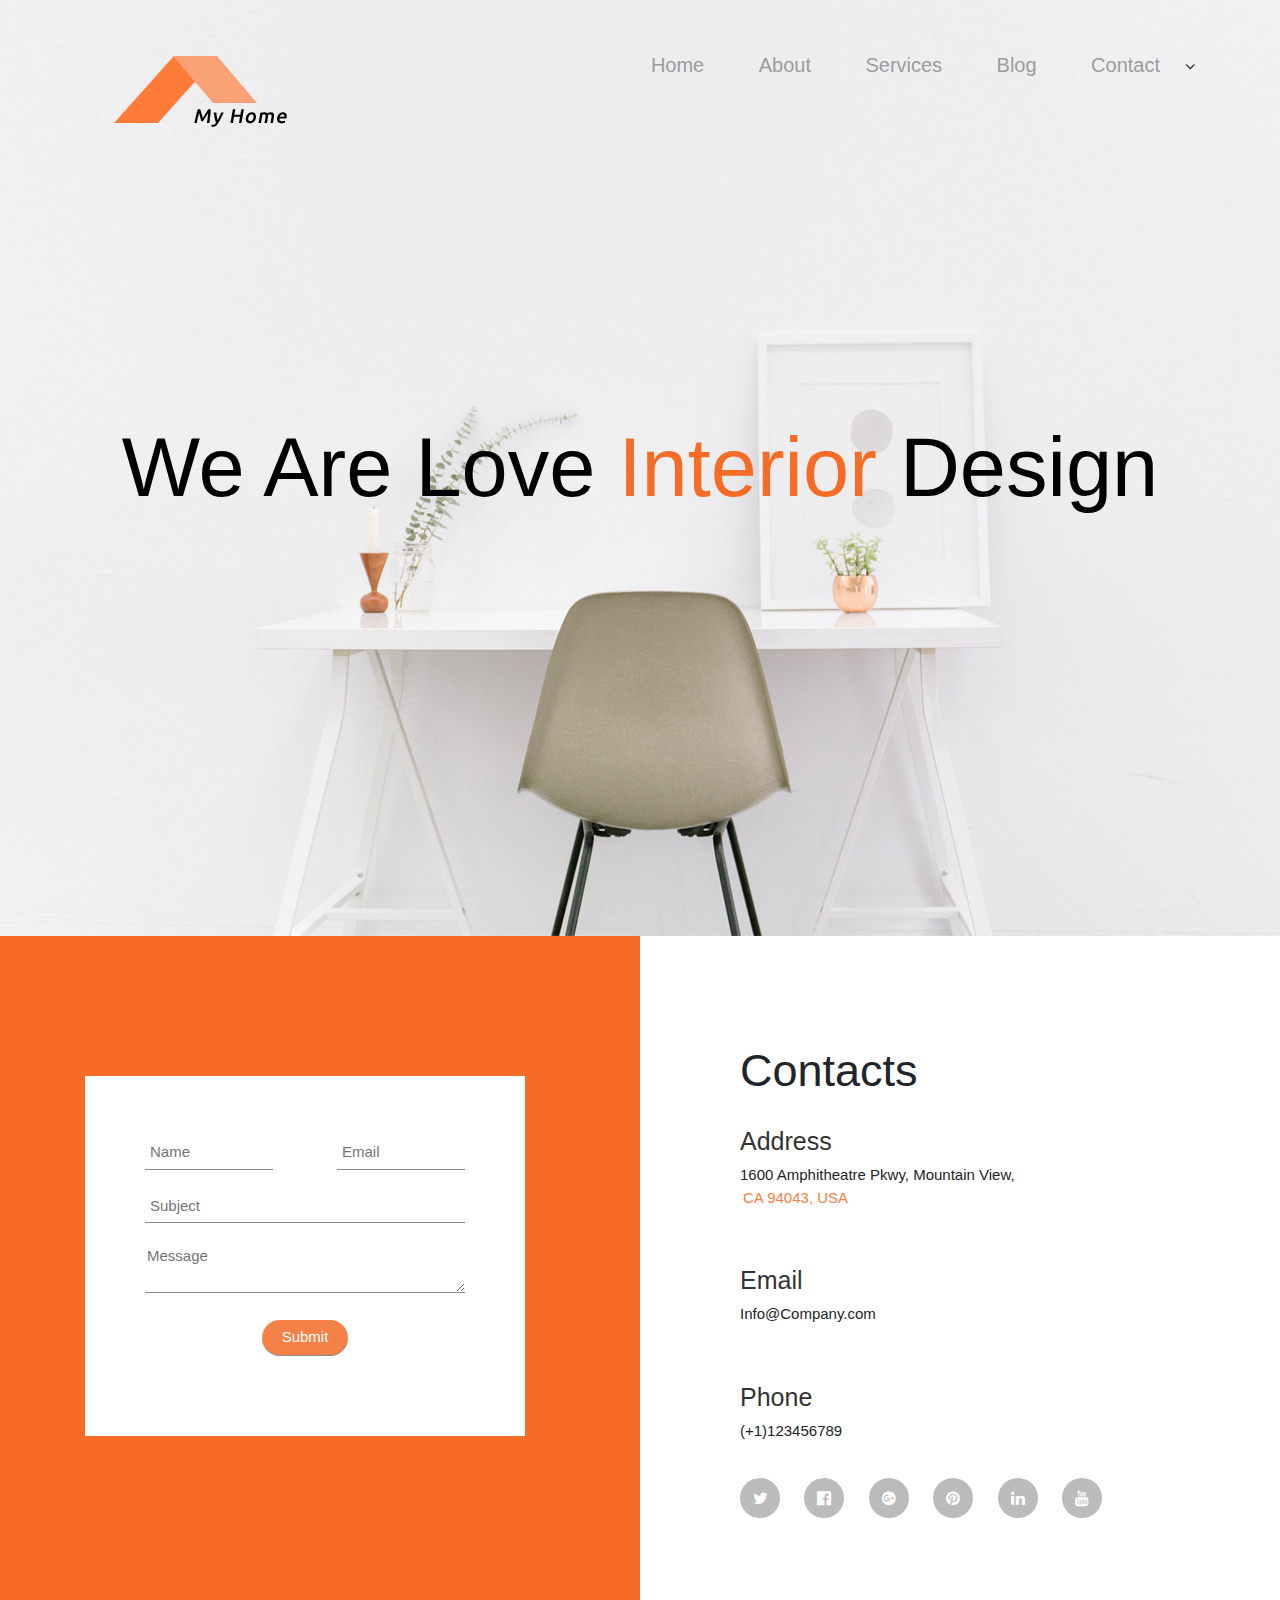
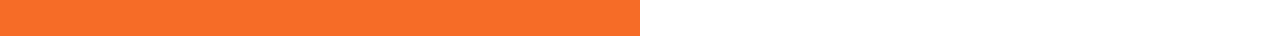
==== index.html @ 5c62a486 "PSD-HTML/CSS" ====
<!DOCTYPE html>
<html lang="en">
<head>
    <meta charset="UTF-8">
    <title>Title</title>
    <!-- Latest compiled and minified CSS -->
    <link rel="stylesheet" href="https://maxcdn.bootstrapcdn.com/bootstrap/4.3.1/css/bootstrap.min.css">

    <!-- jQuery library -->
    <script src="https://ajax.googleapis.com/ajax/libs/jquery/3.3.1/jquery.min.js"></script>

    <!-- Popper JS -->
    <script src="https://cdnjs.cloudflare.com/ajax/libs/popper.js/1.14.7/umd/popper.min.js"></script>

    <!-- Latest compiled JavaScript -->
    <script src="https://maxcdn.bootstrapcdn.com/bootstrap/4.3.1/js/bootstrap.min.js"></script>
    <!--Font Awesome CDN-->
    <link rel="stylesheet" href="https://stackpath.bootstrapcdn.com/font-awesome/4.7.0/css/font-awesome.min.css">
    <!--CSS-->
    <link rel="stylesheet" href="css/style.css">
</head>
<body>
    <div class="interior-container">
        <header class="header">
            <div class="container">
                <div class="row">
                    <div class="col-sm-3 logo">
                        <img src="images/logo.png" alt="Logo">
                    </div>
                    <nav class="col-sm-9 main-menu">
                        <ul>
                            <li><a href="#">Home</a></li>
                            <li><a href="#">About</a></li>
                            <li><a href="#">Services</a></li>
                            <li><a href="#">Blog</a></li>
                            <li><a href="#">Contact</a><i class="fa fa-angle-down" aria-hidden="true"></i></li>
                        </ul>
                    </nav>
                </div>
            </div>
        </header>
        <div class="banner">
            <h1>We Are Love <span>Interior</span> Design</h1>
        </div>
        <div class="main-content"></div>
        <footer class="footer">
            <div class="container">
                <div class="row">
                    <div class="col-sm-6 contact-form">
                        <div class="content-form">
                            <form name="contact" method="post" action="#">
                                <div class="contact-form-row first-row">
                                    <input type="text" name="name" value="" placeholder="Name">
                                    <input type="text" name="email" value="" placeholder="Email">
                                </div>
                                <div class="contact-form-row ">
                                    <input type="text" name="subject" value="" placeholder="Subject">
                                </div>
                                <div class="contact-form-row">
                                    <textarea name="message"  placeholder="Message"></textarea>
                                </div>
                                <div class="contact-form-row submit-row">
                                    <input type="submit" name="submit" value="Submit">
                                </div>
                            </form>
                        </div>
                    </div>
                    <div class="col-sm-6 contact-info">
                        <h3>Contacts</h3>
                        <div class="contact-line-info">
                            <h4>Address</h4>
                            <p>1600 Amphitheatre Pkwy, Mountain  View, <span class="mark">CA 94043, USA</span></p>
                        </div>
                        <div class="contact-line-info">
                            <h4>Email</h4>
                            <p>Info@Company.com</p>
                        </div>
                        <div class="contact-line-info">
                            <h4>Phone</h4>
                            <p>(+1)123456789</p>
                        </div>
                        <div class="social-icon">
                            <i class="fa fa-twitter" aria-hidden="true"></i>
                            <i class="fa fa-facebook-official" aria-hidden="true"></i>
                            <i class="fa fa-google-plus-official" aria-hidden="true"></i>
                            <i class="fa fa-pinterest" aria-hidden="true"></i>
                            <i class="fa fa-linkedin" aria-hidden="true"></i>
                            <i class="fa fa-youtube" aria-hidden="true"></i>
                        </div>
                    </div>
                </div>
            </div>
        </footer>
    </div>
</body>
</html>
---- css/style.css ----
/*==ClearFix==*/
.clearfix {
    overflow: auto;
}
.clearfix::after {
    content: "";
    clear: both;
    display: table;
}
/*==Hearder CSS==*/
.header {
    -webkit-box-sizing: border-box;
    -moz-box-sizing: border-box;
    box-sizing: border-box;
    max-height: 170px;
    height:170px;
    padding:50px 0;
}
.header .logo {

}
.header nav.main-menu {

}
.header nav.main-menu ul {
    list-style-type: none;
    margin:0;
    padding:0;
    float:right;
}
.header nav.main-menu ul li {
    /*float:left;*/
    display:inline-block;
}
.header nav.main-menu ul li a {
    padding:25px;
    font-size:20px;
    color:#9c9c9c;
}
.header nav.main-menu ul li a i{
    font-size:12px;
    color:#9c9c9c;
}


/*==Banner CSS==*/
.banner {
    margin-top:-170px;
    height:936px;
    width:100%;
    background-image: url("../images/banner.jpg");
    background-position: top center;
    display:table;
}
.banner h1 {
    font-size:83px;
    color:#000000;
    text-align:center;
    vertical-align: middle;
    display:table-cell;
}
.banner h1 span {
    color:#f66c27;
}
/*==Footer CSS==*/
.footer {
    background: linear-gradient(to right, #f66c27 50%, #ffffff 50%);
}
.footer .contact-form {
    background:#f66c27;
    box-sizing:border-box;
    -moz-box-sizing:border-box;
    -webkit-box-sizing:border-box;
    height:700px;
}
.footer .contact-form .content-form {
    background:#ffffff;
    padding:60px;
    margin-top:140px;
    margin-right:100px;

}
.content-form input,textarea {
    border:none;
    border-bottom:1px solid #8c8c8c;
    width:100%;
    font-size:15px;
    color:#777777;
}
.content-form input[type="text"]{
    padding:5px;
}

.first-row input {
    width:40%;
}
.first-row:after {
    content:"";
    clear:both;
}
.first-row input[name="email"] {
    float:right;
}
.content-form input:focus,textarea:focus {
    outline:none;
}
.contact-form-row {
    margin-bottom:20px;
}
.submit-row {
    text-align:center;
    font-size: 18px;
}
.contact-form-row input[name="submit"] {
    background:#f48146;
    color: #ffffff;
    display:inline-block;
    width:auto;
    padding:6px 20px;
    border-radius: 32px;
}

.footer .contact-info {
    -webkit-box-sizing: border-box;
    -moz-box-sizing: border-box;
    box-sizing: border-box;
    height:700px;
    padding-left:100px;
}
.contact-info h3 {
    margin-top:108px;
    font-size:45px;
}
.contact-line-info {
    padding:20px 0;
}
.contact-line-info h4 {
    color:#333333;
    font-size:25px;
}
.contact-line-info p span {
    color:#f48146;
    background: #ffffff;
}

.contact-info p {
    font-size:15px;
    max-width:300px;
}
.footer .social-icon i {
    width:40px;
    height:40px;
    border-radius: 50%;
    background: #bbbbbb;
    text-align:center;
    line-height:40px;
    color: #ffffff;
    margin-right:20px;
}
.footer .social-icon i:hover {
    background: #2faaf1;
}
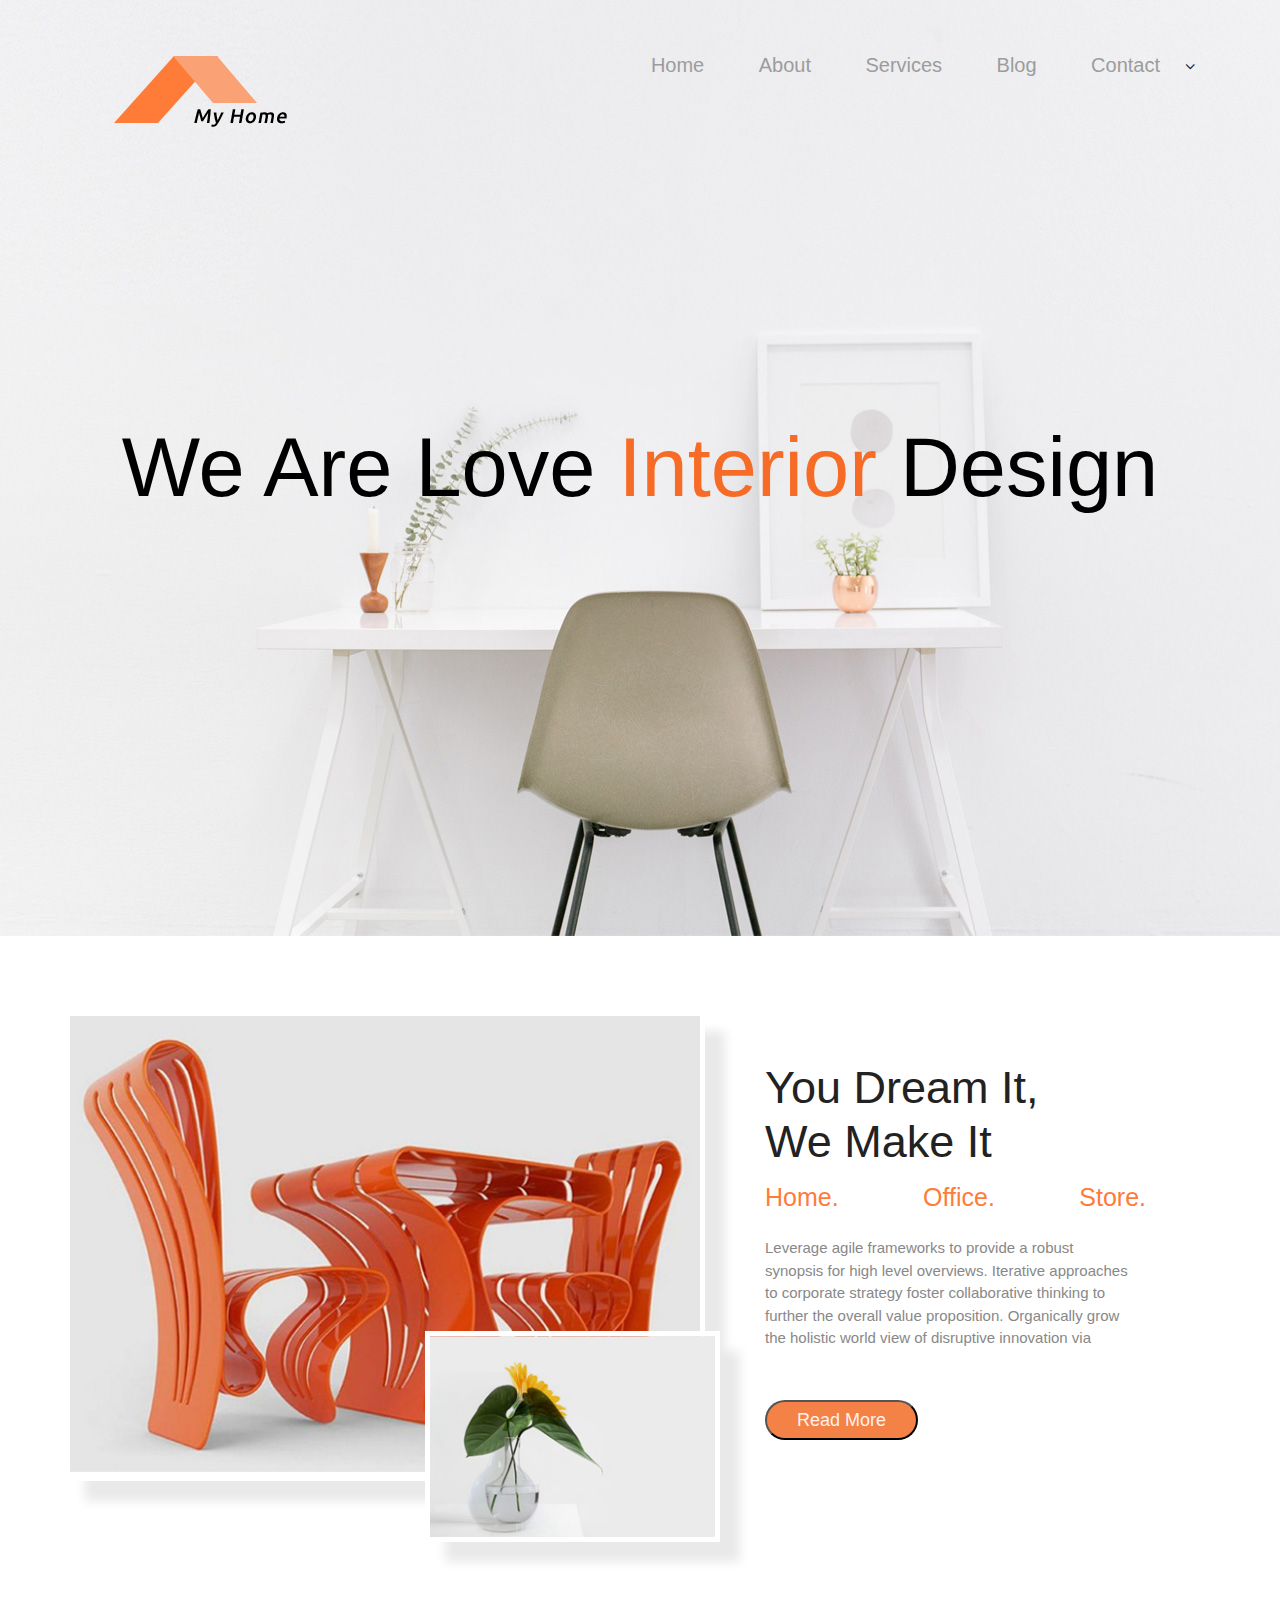
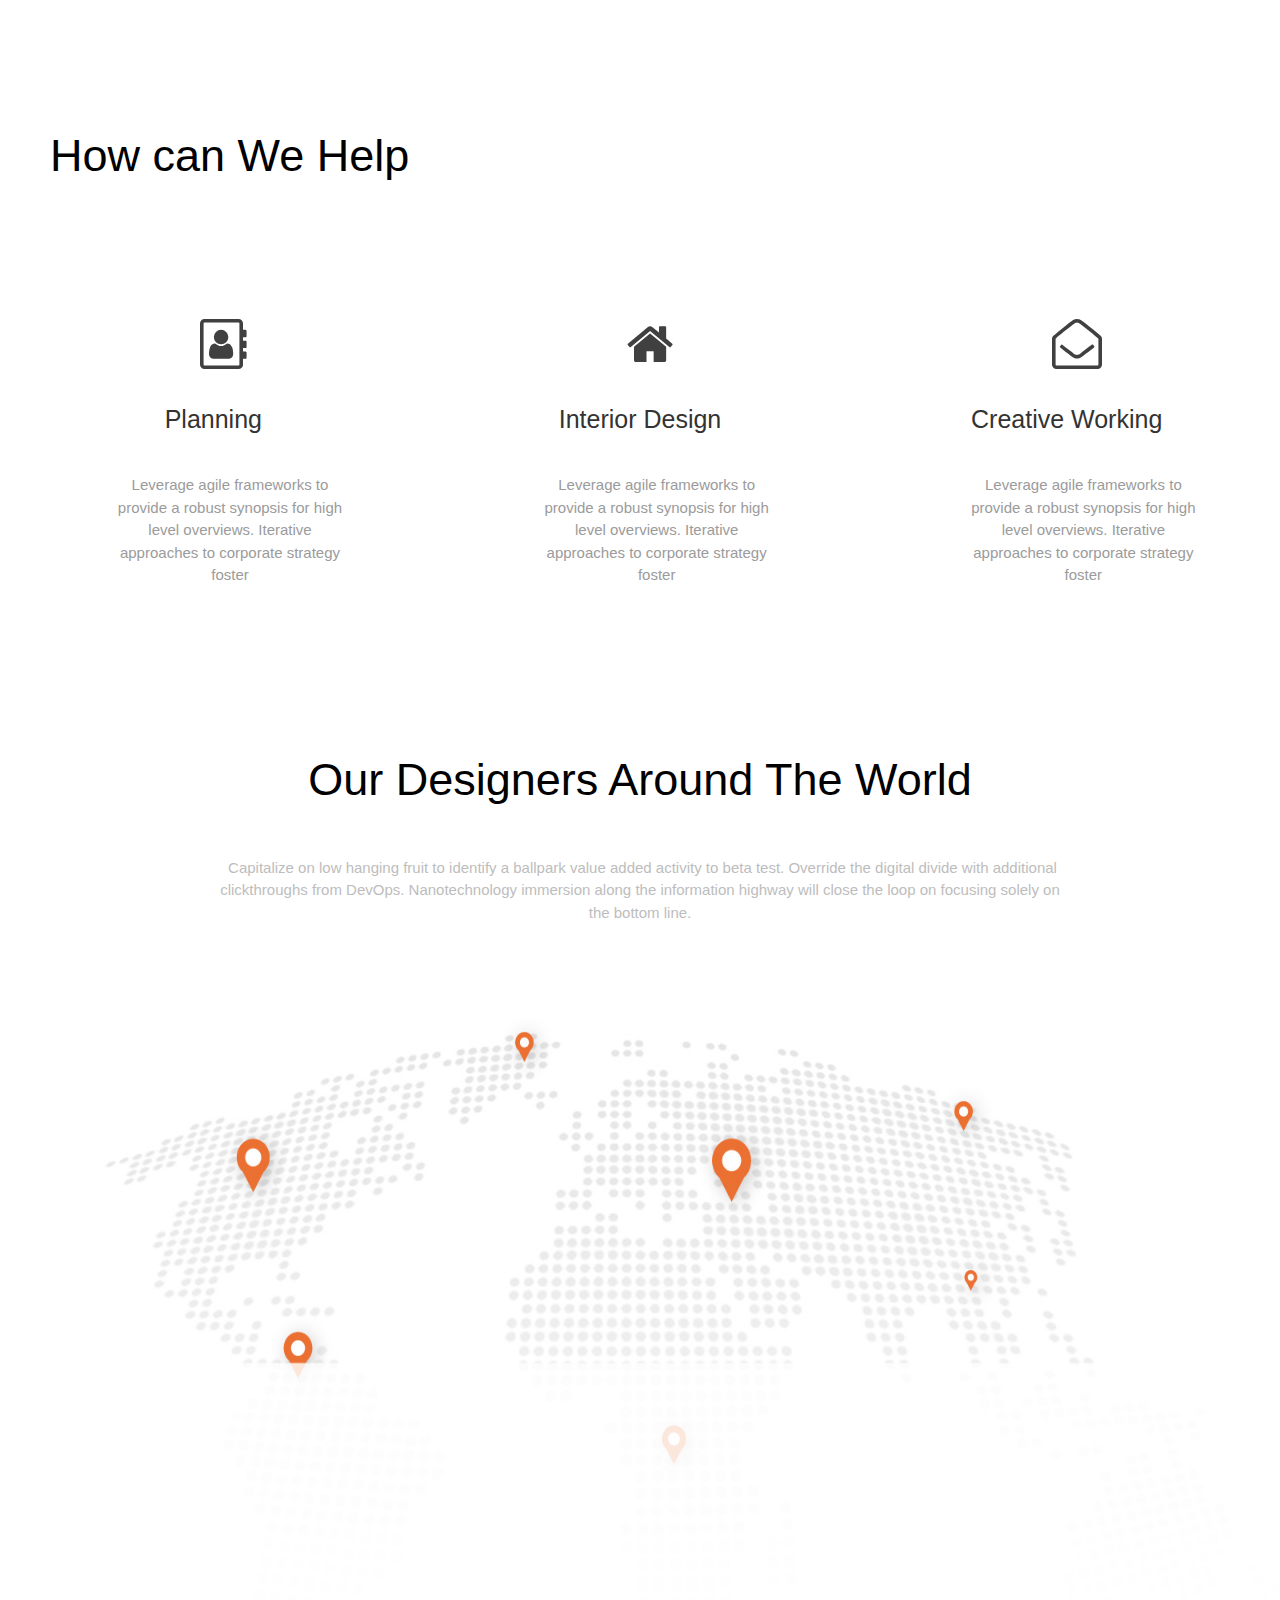
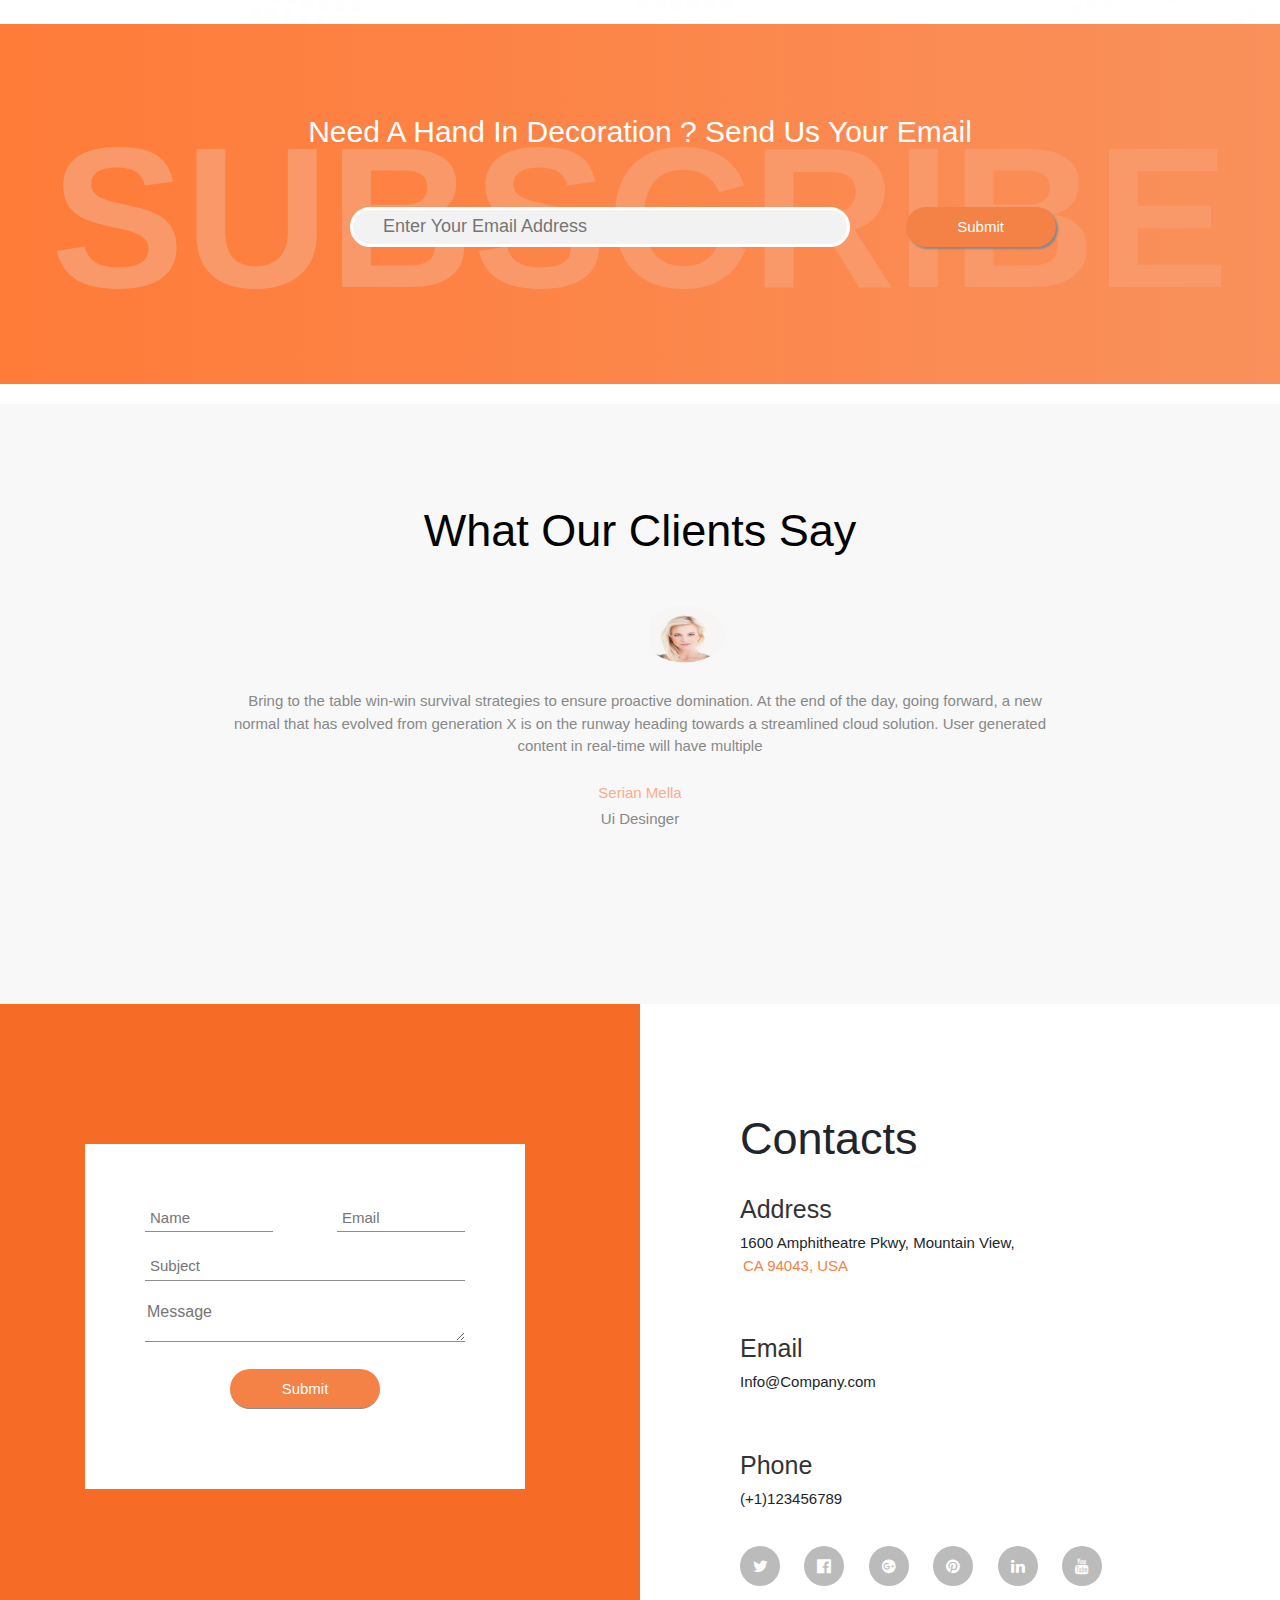
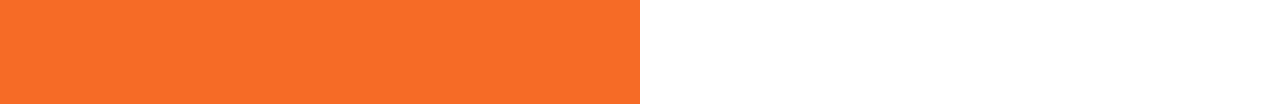
==== commit 4a52e0dc: "28/3" ====
--- a/index.html
+++ b/index.html
@@ -14,10 +14,15 @@
 
     <!-- Latest compiled JavaScript -->
     <script src="https://maxcdn.bootstrapcdn.com/bootstrap/4.3.1/js/bootstrap.min.js"></script>
+
     <!--Font Awesome CDN-->
     <link rel="stylesheet" href="https://stackpath.bootstrapcdn.com/font-awesome/4.7.0/css/font-awesome.min.css">
+
     <!--CSS-->
     <link rel="stylesheet" href="css/style.css">
+
+    <!--Reset CSS-->
+    <link rel="stylesheet" href="css/ResetCss.css">
 </head>
 <body>
     <div class="interior-container">
@@ -42,7 +47,69 @@
         <div class="banner">
             <h1>We Are Love <span>Interior</span> Design</h1>
         </div>
-        <div class="main-content"></div>
+        <div class="main-content">
+            <div class="content-1">
+                <div class="col-sm-6 content-1-pic">
+                    <img src="images/intro-1.png" alt="Introduce-1" class="pic-1">
+                    <img src="images/intro-2.png" alt="Introduce-2" class="pic-2">
+                </div>
+                <div class="col-sm-6 content-1-text">
+                    <h2>You Dream It,<br>  We Make It</h2>
+                    <nav class="sub-menu-intro">
+                        <ul>
+                            <li><a href="#">Home.</a></li>
+                            <li><a href="#">Office.</a></li>
+                            <li><a href="#">Store.</a></li>
+                        </ul>
+                    </nav>
+                    <p>Leverage agile frameworks to provide a robust synopsis for high level overviews. Iterative approaches to corporate strategy foster collaborative thinking to further the overall value proposition. Organically grow the holistic world view of disruptive innovation via </p>
+                    <button type="button">Read More</button>
+                </div>
+                <div class="clear"></div>
+            </div>
+            <div class="content-2">
+                <h2>How can We Help</h2>
+                <div class="col-sm-4 content-2-first">
+                    <div class="icon"><i class="fa fa-address-book-o" aria-hidden="true"></i></div>
+                    <h4>Planning</h4>
+                    <p> Leverage agile frameworks to provide a robust synopsis for high level overviews. Iterative approaches to corporate strategy foster</p>
+                </div>
+                <div class="col-sm-4 content-2-second">
+                    <div class="icon"><i class="fa fa-home" aria-hidden="true"></i></div>
+                    <h4>Interior Design</h4>
+                    <p>  Leverage agile frameworks to provide a robust synopsis for high level overviews. Iterative approaches to corporate strategy foster</p>
+                </div>
+                <div class="col-sm-4 content-2-third">
+                    <div class="icon"><i class="fa fa-envelope-open-o" aria-hidden="true"></i></div>
+                    <h4>Creative Working</h4>
+                    <p>  Leverage agile frameworks to provide a robust synopsis for high level overviews. Iterative approaches to corporate strategy foster</p>
+                </div>
+                <div class="clear"></div>
+            </div>
+            <div class="content-3">
+                <h1>Our Designers Around The World</h1>
+                <p>Capitalize on low hanging fruit to identify a ballpark value added activity to beta test. Override the digital divide with additional clickthroughs from DevOps. Nanotechnology immersion along the information highway will close the loop on focusing solely on the bottom line.</p>
+                <img src="images/map.jpg" alt="Map">
+            </div>
+            <div class="content-4">
+                <h4>Need A Hand In Decoration ? Send Us Your Email</h4>
+                <div class="subcriber">
+                    Subscribe
+                    <form name="email" action="#" method="post">
+                        <input type="text" name="email" placeholder="Enter Your Email Address">
+                        <input type="submit" name="submit" value="Submit">
+                    </form>
+                </div>
+
+            </div>
+            <div class="content-5">
+                <h4>What Our Clients Say</h4>
+                <img src="images/human.jpg" alt="Human">
+                <p>Bring to the table win-win survival strategies to ensure proactive domination. At the end of the day, going forward, a new normal that has evolved from generation X is on the runway heading towards a streamlined cloud solution. User generated content in real-time will have multiple </p>
+                <div class="client-name">Serian Mella</div>
+                <div class="client-job">Ui Desinger</div>
+            </div>
+        </div>
         <footer class="footer">
             <div class="container">
                 <div class="row">
--- a/css/style.css
+++ b/css/style.css
@@ -62,6 +62,341 @@
 .banner h1 span {
     color:#f66c27;
 }
+/*==Main Content==*/
+/*==Content-1==*/
+    /*==Content-1-picture==*/
+    .main-content .content-1 {
+        height:770px;
+        width:auto;
+        padding-top:75px;
+        padding-left:50px;
+
+    }
+    .main-content .content-1-pic {
+        box-sizing: border-box;
+        -moz-box-sizing: border-box;
+        -webkit-box-sizing: border-box;
+        width:50%;
+        float:left;
+    }
+    .content-1 .content-1-pic img.pic-1 {
+        width:640px;
+        height:470px;
+        border: 5px solid white;
+        box-shadow: 20px 20px 10px #e9e9e9;
+    }
+    .content-1 .content-1-pic img.pic-2 {
+        width:295px;
+        height:211px;
+        margin-top:-150px;
+        margin-left:360px;
+        border: 5px solid white;
+        box-shadow: 20px 20px 10px #e9e9e9;
+    }
+    .main-content .content-1-text {
+        box-sizing: border-box;
+        -moz-box-sizing: border-box;
+        -webkit-box-sizing: border-box;
+        float:right;
+        width:50%;
+    }
+    .clear {
+        content: '';
+        clear:both;
+    }
+    /*==Content-1-text==*/
+    .content-1-text {
+        padding:50px 100px;
+
+    }
+    .content-1-text h2 {
+        color:#222222;
+        font-size:45px;
+        font-weight: 500;
+    }
+    .content-1-text .sub-menu-intro ul {
+        text-decoration: none;
+        list-style-type: none;
+    }
+    .content-1-text .sub-menu-intro ul li {
+        display:inline-block;
+    }
+    .content-1-text .sub-menu-intro ul li a {
+        color:#ff7b38;
+        font-size:25px;
+    }
+    .content-1-text .sub-menu-intro ul li {
+        margin-left:80px;
+        line-height:40px;
+    }
+    .content-1-text .sub-menu-intro ul li:first-of-type {
+        margin-left:-40px ;
+    }
+    .content-1-text p {
+        color:#888888;
+        margin-right:50px;
+        font-size:15px;
+    }
+
+    .content-1-text button {
+        margin-top:50px;
+        background: #f48146;
+        color:#fef1ec;
+        display:block;
+        padding:8px 30px;
+        border-radius: 32px;
+        outline: none;
+        font-size:18px;
+    }
+/*==Content-2==*/
+    .content-2  h2 {
+        line-height:100px;
+        color:#000000;
+        margin-left:50px;
+        font-size: 45px;
+    }
+    /*==Content-2-first==*/
+    .content-2 .content-2-first {
+        -webkit-box-sizing: border-box;
+        -moz-box-sizing: border-box;
+        box-sizing: border-box;
+        margin-bottom:100px;
+        margin-left:0px;
+        float:left;
+    }
+    .content-2 .content-2-first .icon i {
+        width:60px;
+        height:60px;
+        text-align:center;
+        line-height:60px;
+        font-size: 50px;
+        color:#404040;
+        margin-left:45%;
+        margin-top:100px;
+    }
+    .content-2 .content-2-first h4 {
+        text-align:center;
+        margin-top:30px;
+        color:#333333;
+        font-size: 25px;
+    }
+    .content-2 .content-2-first p {
+        text-align:center;
+        width:280px;
+        margin-left:75px;
+        color:#9b9b9b;
+        margin-top:20px;
+        padding:20px;
+        font-size:15px;
+
+    }
+    .content-2 .content-2-first:hover {
+        box-shadow: 20px 20px 10px #edebeb;
+    }
+    .content-2 .content-2-first:hover .icon i {
+        color:#ff9c6a;
+    }
+    /*==Content-2-second==*/
+
+    .content-2 .content-2-second {
+         -webkit-box-sizing: border-box;
+         -moz-box-sizing: border-box;
+         box-sizing: border-box;
+         margin-bottom:100px;
+         margin-left:0px;
+         float:left;
+     }
+    .content-2 .content-2-second .icon i {
+        width:60px;
+        height:60px;
+        text-align:center;
+        line-height:60px;
+        font-size: 50px;
+        color:#404040;
+        margin-left:45%;
+        margin-top:100px;
+    }
+    .content-2 .content-2-second h4 {
+        text-align:center;
+        margin-top:30px;
+        color:#333333;
+        font-size: 25px;
+    }
+    .content-2 .content-2-second p {
+        text-align:center;
+        width:280px;
+        margin-left:75px;
+        color:#9b9b9b;
+        margin-top:20px;
+        padding:20px;
+        font-size:15px;
+
+    }
+    .content-2 .content-2-second:hover {
+        box-shadow: 20px 20px 10px #edebeb;
+    }
+    .content-2 .content-2-second:hover .icon i {
+     color:#ff9c6a;
+    }
+    /*==Content-2-third==*/
+    .content-2 .content-2-third {
+        -webkit-box-sizing: border-box;
+        -moz-box-sizing: border-box;
+        box-sizing: border-box;
+        margin-bottom:100px;
+        margin-left:0px;
+        float:right;
+    }
+    .content-2 .content-2-third .icon i {
+        width:60px;
+        height:60px;
+        text-align:center;
+        line-height:60px;
+        font-size: 50px;
+        color:#404040;
+        margin-left:45%;
+        margin-top:100px;
+    }
+    .content-2 .content-2-third h4 {
+        text-align:center;
+        margin-top:30px;
+        color:#333333;
+        font-size: 25px;
+    }
+    .content-2 .content-2-third p {
+        text-align:center;
+        width:280px;
+        margin-left:75px;
+        color:#9b9b9b;
+        margin-top:20px;
+        padding:20px;
+        font-size: 15px;
+
+    }
+    .content-2 .content-2-third:hover {
+        box-shadow: 20px 20px 10px #edebeb;
+    }
+    .content-2 .content-2-third:hover .icon i {
+        color:#ff9c6a;
+}
+    .content-2 .clear {
+        content:'';
+        clear:both;
+    }
+    /*==Content-3==*/
+    .content-3 h1 {
+        text-align:center;
+        font-size: 45px;
+        color:#000000;
+    }
+    .content-3 > p {
+        font-size:15px;
+        color:#bdbdbd;
+        text-align:center;
+        margin:50px auto;
+        width:850px;
+        text-indent: 5px;
+    }
+    .content-3 > img {
+        width:100%;
+        height:650px;
+    }
+    /*==Content-4==*/
+    .content-4 {
+        -webkit-box-sizing: border-box;
+        -moz-box-sizing: border-box;
+        box-sizing: border-box;
+        width:100%;
+        height:360px;
+        background: linear-gradient(to right,#ff7b38,#f9915c);
+    }
+    .content-4 > h4 {
+        text-align: center;
+        font-size:30px;
+        color:#ffffff;
+        padding: 90px;
+    }
+    .content-4 .subcriber {
+        position:relative;
+        font-size:200px;
+        font-weight:bold;
+        color:#f99969;
+        z-index:1;
+        text-transform:uppercase;
+        top:-180px;
+        text-align:center;
+    }
+    .content-4 .subcriber form[name="email"] {
+        display:inline-block;
+        position:absolute;
+        z-index:2;
+        top:-55px;
+        left:0px;
+    }
+    .content-4 .subcriber input[name="email"] {
+        width:500px;
+        height:40px;
+        border-radius: 30px;
+        margin-left:350px;
+        margin-top:-50px;
+        border:3px solid white;
+        padding-left:30px;
+        background: #f3f2f2;
+        font-size:18px;
+    }
+    .content-4 .subcriber input[name="submit"] {
+        width:150px;
+        height:40px;
+        border-radius: 30px;
+        text-align:center;
+        background: #f48146;
+        color:#ffffff;
+        font-size:15px;
+        border:none;
+        box-shadow: 2px 2px 2px #888888;
+    }
+    /*==Content-5==*/
+    .content-5 {
+        -webkit-box-sizing: border-box;
+        -moz-box-sizing: border-box;
+        box-sizing: border-box;
+        background:#f8f8f8;
+        width:100%;
+        height:600px;
+        margin-top:20px;
+    }
+    .content-5 h4 {
+        padding:100px;
+        color:#010101;
+        font-size:45px;
+        text-align:center;
+    }
+    .content-5 img {
+        width:75px;
+        height:75px;
+        margin-left:650px;
+        margin-top:-70px;
+    }
+    .content-5 > p {
+        width:820px;
+        text-indent:10px;
+        margin:0 auto;
+        text-align:center;
+        color:#888888;
+        font-size:15px;
+    }
+    .content-5 .client-name {
+        margin-top:20px;
+        text-align:center;
+        line-height:30px;
+        color:#faac8a;
+        font-size:15px;
+    }
+    .content-5 .client-job {
+        text-align:center;
+        color:#888888;
+        font-size:15px;
+    }
 /*==Footer CSS==*/
 .footer {
     background: linear-gradient(to right, #f66c27 50%, #ffffff 50%);
@@ -116,8 +451,9 @@
     color: #ffffff;
     display:inline-block;
     width:auto;
-    padding:6px 20px;
-    border-radius: 32px;
+    border-radius: 30px;
+    width:150px;
+    height:40px;
 }
 
 .footer .contact-info {
--- a/css/ResetCss.css
+++ b/css/ResetCss.css
@@ -0,0 +1,339 @@
+/*! normalize.css v8.0.1 | MIT License | github.com/necolas/normalize.css */
+
+/* Document
+   ========================================================================== */
+
+/**
+ * 1. Correct the line height in all browsers.
+ * 2. Prevent adjustments of font size after orientation changes in iOS.
+ */
+
+html {
+  line-height: 1.15; /* 1 */
+  -webkit-text-size-adjust: 100%; /* 2 */
+}
+
+/* Sections
+   ========================================================================== */
+
+/**
+ * Remove the margin in all browsers.
+ */
+
+body {
+  margin: 0;
+}
+
+/**
+ * Render the `main` element consistently in IE.
+ */
+
+main {
+  display: block;
+}
+
+/**
+ * Correct the font size and margin on `h1` elements within `section` and
+ * `article` contexts in Chrome, Firefox, and Safari.
+ */
+
+h1 {
+  font-size: 2em;
+  margin: 0.67em 0;
+}
+
+/* Grouping content
+   ========================================================================== */
+
+/**
+ * 1. Add the correct box sizing in Firefox.
+ * 2. Show the overflow in Edge and IE.
+ */
+
+hr {
+  box-sizing: content-box; /* 1 */
+  height: 0; /* 1 */
+  overflow: visible; /* 2 */
+}
+
+/**
+ * 1. Correct the inheritance and scaling of font size in all browsers.
+ * 2. Correct the odd `em` font sizing in all browsers.
+ */
+
+pre {
+  font-family: monospace, monospace; /* 1 */
+  font-size: 1em; /* 2 */
+}
+
+/* Text-level semantics
+   ========================================================================== */
+
+/**
+ * Remove the gray background on active links in IE 10.
+ */
+
+a {
+  background-color: transparent;
+}
+
+/**
+ * 1. Remove the bottom border in Chrome 57-
+ * 2. Add the correct text decoration in Chrome, Edge, IE, Opera, and Safari.
+ */
+
+abbr[title] {
+  border-bottom: none; /* 1 */
+  text-decoration: underline; /* 2 */
+  text-decoration: underline dotted; /* 2 */
+}
+
+/**
+ * Add the correct font weight in Chrome, Edge, and Safari.
+ */
+
+b, strong {
+  font-weight: bolder;
+}
+
+/**
+ * 1. Correct the inheritance and scaling of font size in all browsers.
+ * 2. Correct the odd `em` font sizing in all browsers.
+ */
+
+code, kbd, samp {
+  font-family: monospace, monospace; /* 1 */
+  font-size: 1em; /* 2 */
+}
+
+/**
+ * Add the correct font size in all browsers.
+ */
+
+small {
+  font-size: 80%;
+}
+
+/**
+ * Prevent `sub` and `sup` elements from affecting the line height in
+ * all browsers.
+ */
+
+sub, sup {
+  font-size: 75%;
+  line-height: 0;
+  position: relative;
+  vertical-align: baseline;
+}
+
+sub {
+  bottom: -0.25em;
+}
+
+sup {
+  top: -0.5em;
+}
+
+/* Embedded content
+   ========================================================================== */
+
+/**
+ * Remove the border on images inside links in IE 10.
+ */
+
+img {
+  border-style: none;
+}
+
+/* Forms
+   ========================================================================== */
+
+/**
+ * 1. Change the font styles in all browsers.
+ * 2. Remove the margin in Firefox and Safari.
+ */
+
+button, input, optgroup, select, textarea {
+  font-family: inherit; /* 1 */
+  font-size: 100%; /* 1 */
+  line-height: 1.15; /* 1 */
+  margin: 0; /* 2 */
+}
+
+/**
+ * Show the overflow in IE.
+ * 1. Show the overflow in Edge.
+ */
+
+button, input { /* 1 */
+  overflow: visible;
+}
+
+/**
+ * Remove the inheritance of text transform in Edge, Firefox, and IE.
+ * 1. Remove the inheritance of text transform in Firefox.
+ */
+
+button, select { /* 1 */
+  text-transform: none;
+}
+
+/**
+ * Correct the inability to style clickable types in iOS and Safari.
+ */
+
+button,
+[type="button"],
+[type="reset"],
+[type="submit"] {
+  -webkit-appearance: button;
+}
+
+/**
+ * Remove the inner border and padding in Firefox.
+ */
+
+button::-moz-focus-inner,
+[type="button"]::-moz-focus-inner,
+[type="reset"]::-moz-focus-inner,
+[type="submit"]::-moz-focus-inner {
+  border-style: none;
+  padding: 0;
+}
+
+/**
+ * Restore the focus styles unset by the previous rule.
+ */
+
+button:-moz-focusring,
+[type="button"]:-moz-focusring,
+[type="reset"]:-moz-focusring,
+[type="submit"]:-moz-focusring {
+  outline: 1px dotted ButtonText;
+}
+
+/**
+ * Correct the padding in Firefox.
+ */
+
+fieldset {
+  padding: 0.35em 0.75em 0.625em;
+}
+
+/**
+ * 1. Correct the text wrapping in Edge and IE.
+ * 2. Correct the color inheritance from `fieldset` elements in IE.
+ * 3. Remove the padding so developers are not caught out when they zero out
+ *    `fieldset` elements in all browsers.
+ */
+
+legend {
+  box-sizing: border-box; /* 1 */
+  color: inherit; /* 2 */
+  display: table; /* 1 */
+  max-width: 100%; /* 1 */
+  padding: 0; /* 3 */
+  white-space: normal; /* 1 */
+}
+
+/**
+ * Add the correct vertical alignment in Chrome, Firefox, and Opera.
+ */
+
+progress {
+  vertical-align: baseline;
+}
+
+/**
+ * Remove the default vertical scrollbar in IE 10+.
+ */
+
+textarea {
+  overflow: auto;
+}
+
+/**
+ * 1. Add the correct box sizing in IE 10.
+ * 2. Remove the padding in IE 10.
+ */
+
+[type="checkbox"],
+[type="radio"] {
+  box-sizing: border-box; /* 1 */
+  padding: 0; /* 2 */
+}
+
+/**
+ * Correct the cursor style of increment and decrement buttons in Chrome.
+ */
+
+[type="number"]::-webkit-inner-spin-button,
+[type="number"]::-webkit-outer-spin-button {
+  height: auto;
+}
+
+/**
+ * 1. Correct the odd appearance in Chrome and Safari.
+ * 2. Correct the outline style in Safari.
+ */
+
+[type="search"] {
+  -webkit-appearance: textfield; /* 1 */
+  outline-offset: -2px; /* 2 */
+}
+
+/**
+ * Remove the inner padding in Chrome and Safari on macOS.
+ */
+
+[type="search"]::-webkit-search-decoration {
+  -webkit-appearance: none;
+}
+
+/**
+ * 1. Correct the inability to style clickable types in iOS and Safari.
+ * 2. Change font properties to `inherit` in Safari.
+ */
+
+::-webkit-file-upload-button {
+  -webkit-appearance: button; /* 1 */
+  font: inherit; /* 2 */
+}
+
+/* Interactive
+   ========================================================================== */
+
+/*
+ * Add the correct display in Edge, IE 10+, and Firefox.
+ */
+
+details {
+  display: block;
+}
+
+/*
+ * Add the correct display in all browsers.
+ */
+
+summary {
+  display: list-item;
+}
+
+/* Misc
+   ========================================================================== */
+
+/**
+ * Add the correct display in IE 10+.
+ */
+
+template {
+  display: none;
+}
+
+/**
+ * Add the correct display in IE 10.
+ */
+
+[hidden] {
+  display: none;
+}
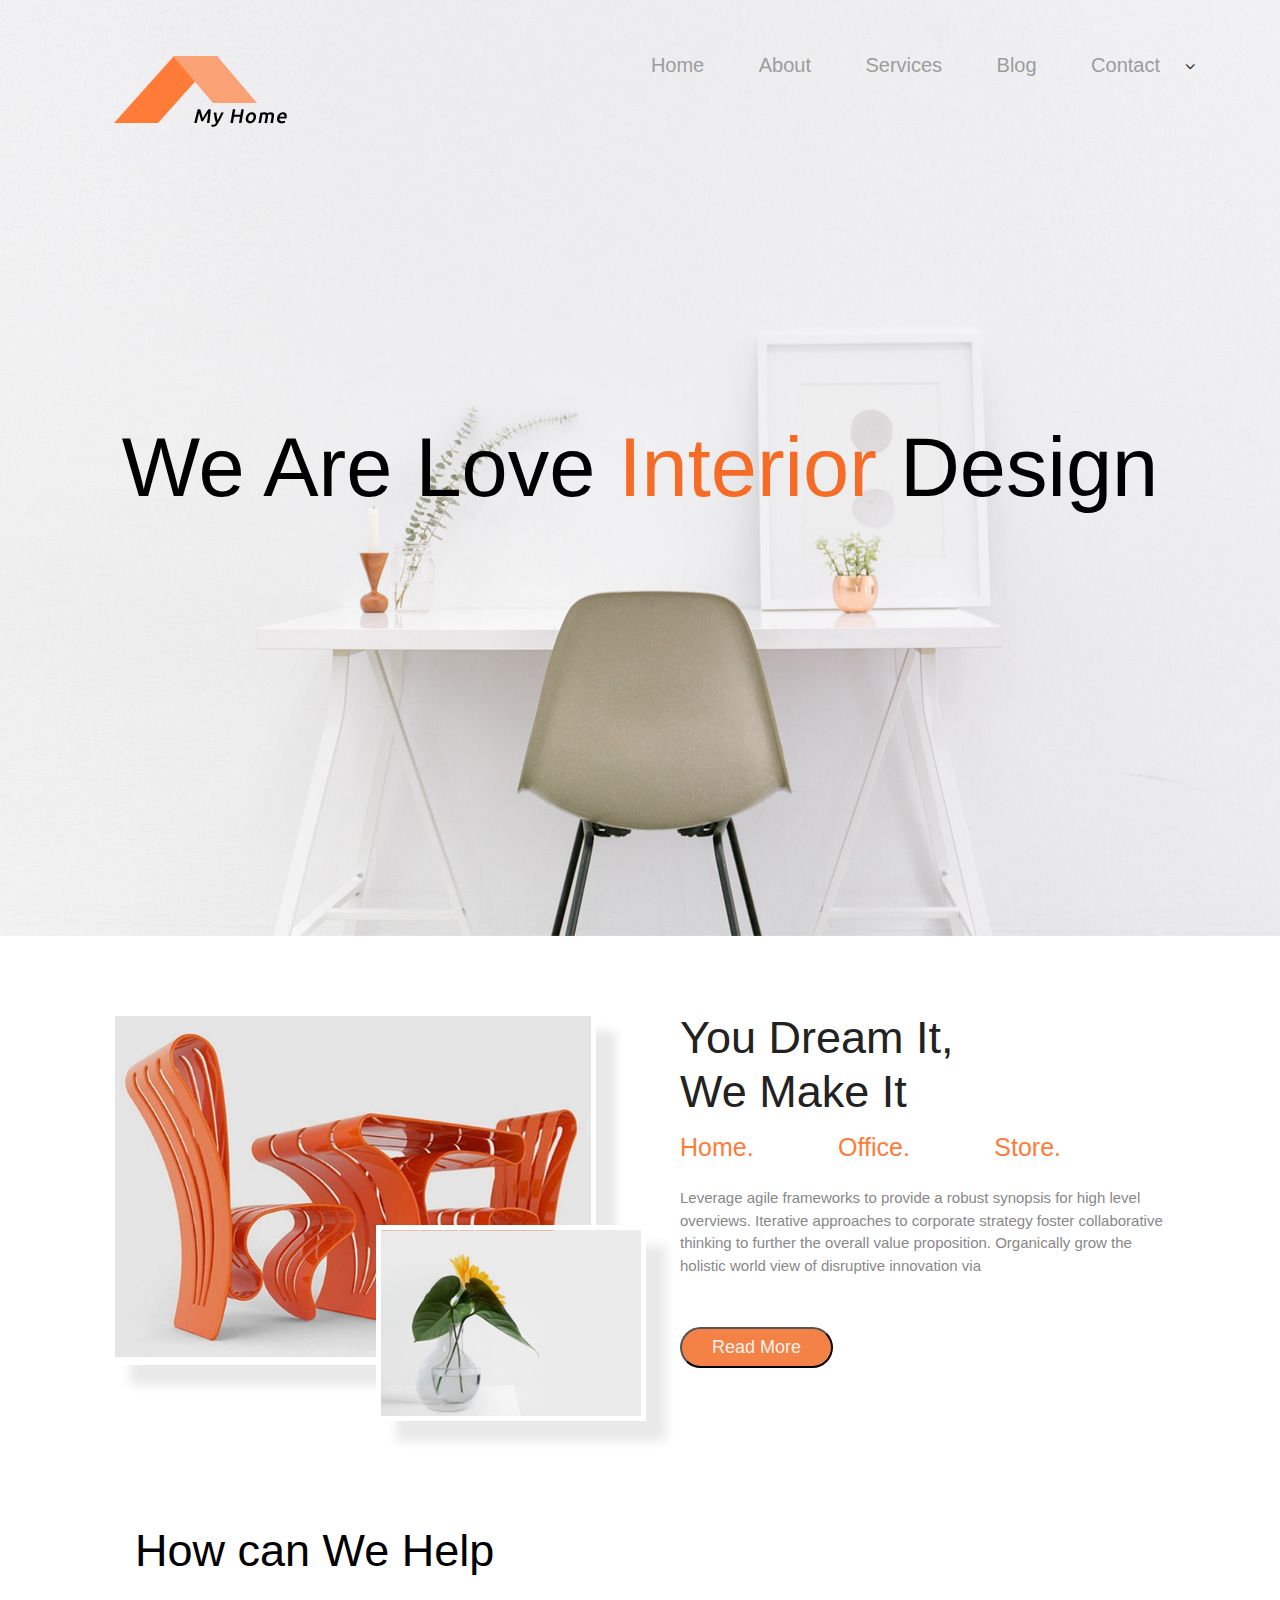
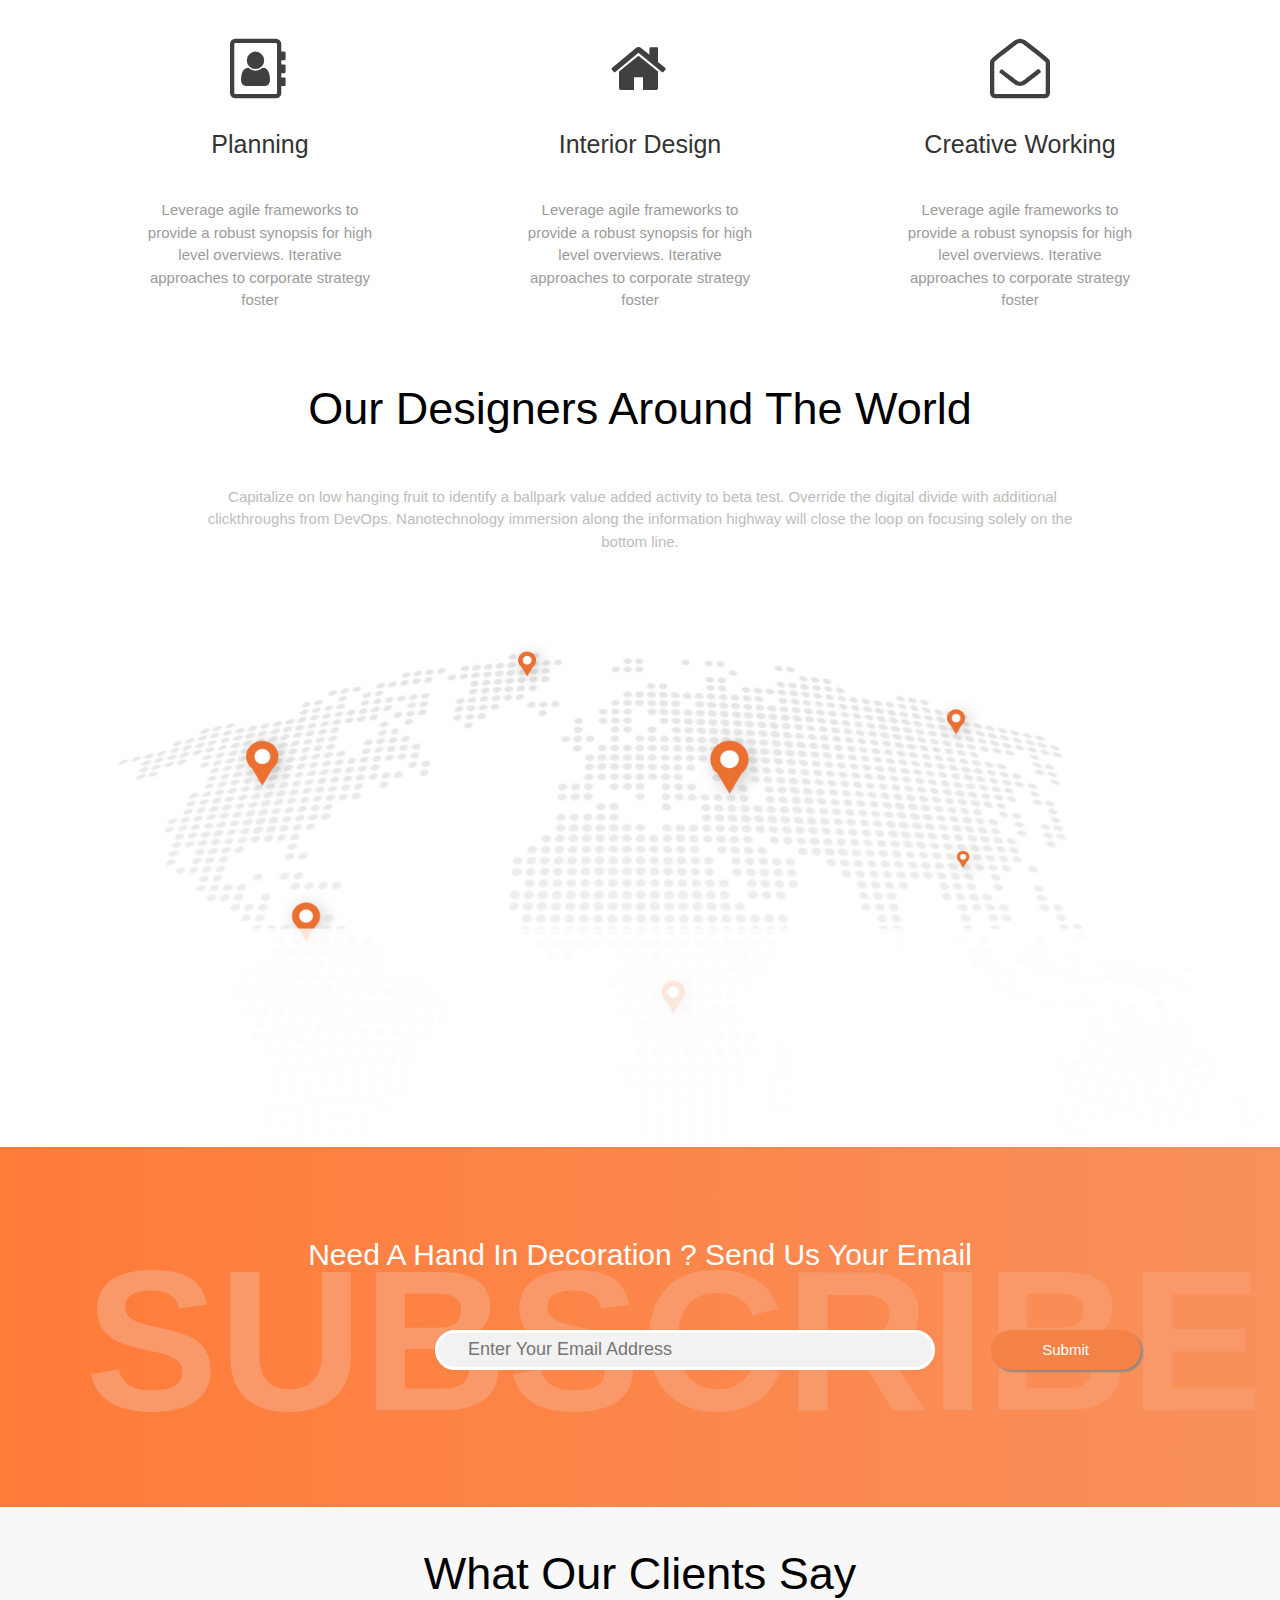
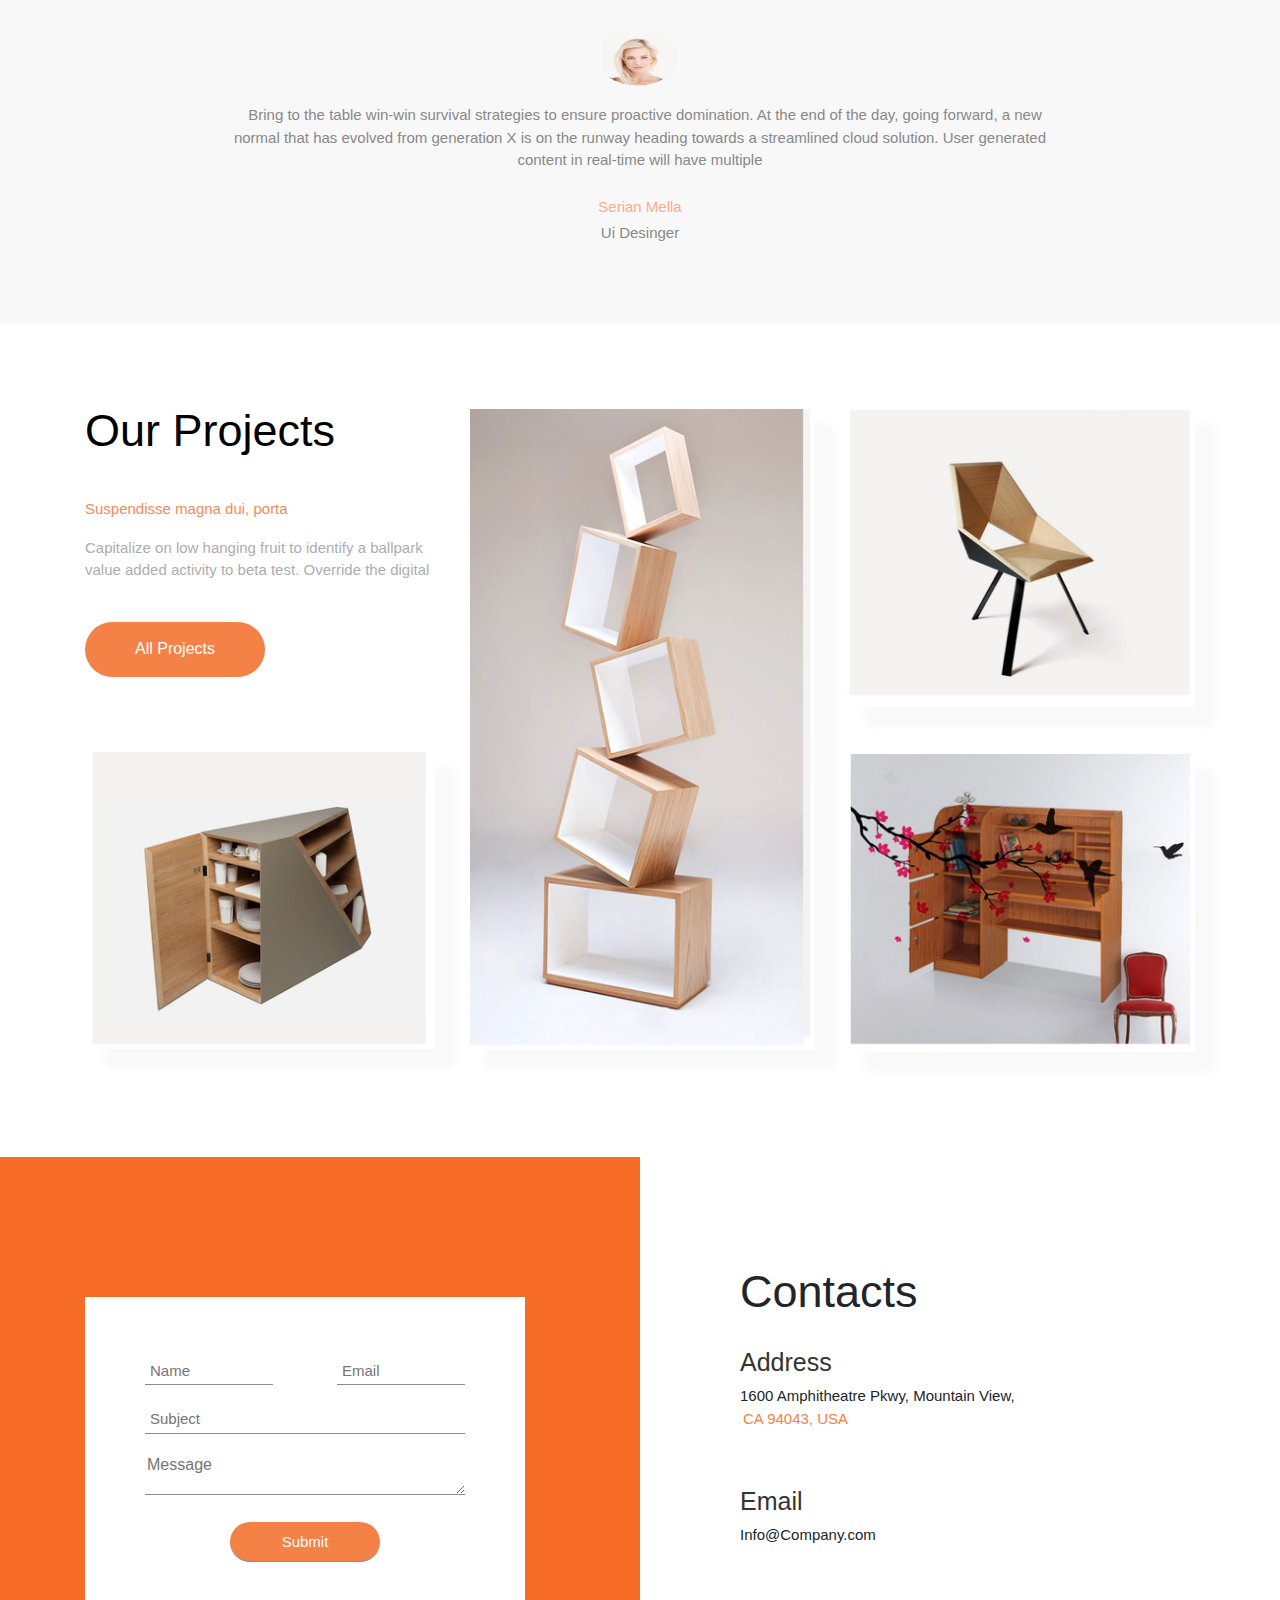
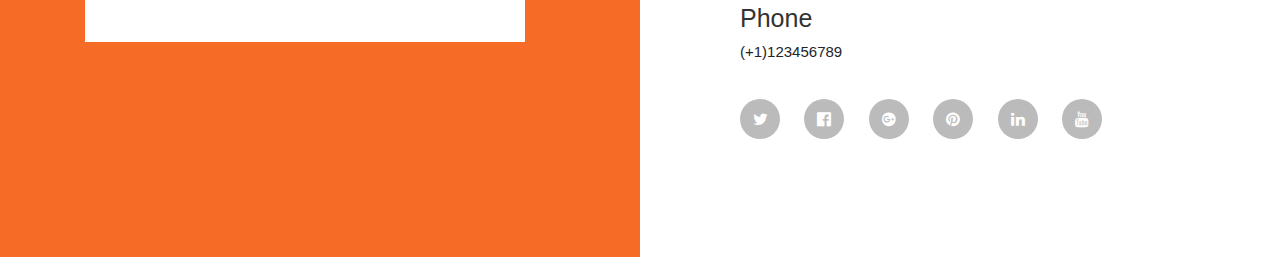
==== commit 5ba5b5e9: "15/4/19" ====
--- a/index.html
+++ b/index.html
@@ -49,65 +49,100 @@
         </div>
         <div class="main-content">
             <div class="content-1">
-                <div class="col-sm-6 content-1-pic">
-                    <img src="images/intro-1.png" alt="Introduce-1" class="pic-1">
-                    <img src="images/intro-2.png" alt="Introduce-2" class="pic-2">
+                <div class="container">
+                    <div class="row">
+                        <div class="col-sm-6 content-1-pic">
+                            <img src="images/intro-1.png" alt="Introduce-1" class="pic-1">
+                            <img src="images/intro-2.png" alt="Introduce-2" class="pic-2">
+                        </div>
+                        <div class="col-sm-6 content-1-text">
+                            <h2>You Dream It,<br>  We Make It</h2>
+                            <nav class="sub-menu-intro">
+                                <ul>
+                                    <li><a href="#">Home.</a></li>
+                                    <li><a href="#">Office.</a></li>
+                                    <li><a href="#">Store.</a></li>
+                                </ul>
+                            </nav>
+                            <p>Leverage agile frameworks to provide a robust synopsis for high level overviews. Iterative approaches to corporate strategy foster collaborative thinking to further the overall value proposition. Organically grow the holistic world view of disruptive innovation via </p>
+                            <button type="button">Read More</button>
+                        </div>
+                    </div>
                 </div>
-                <div class="col-sm-6 content-1-text">
-                    <h2>You Dream It,<br>  We Make It</h2>
-                    <nav class="sub-menu-intro">
-                        <ul>
-                            <li><a href="#">Home.</a></li>
-                            <li><a href="#">Office.</a></li>
-                            <li><a href="#">Store.</a></li>
-                        </ul>
-                    </nav>
-                    <p>Leverage agile frameworks to provide a robust synopsis for high level overviews. Iterative approaches to corporate strategy foster collaborative thinking to further the overall value proposition. Organically grow the holistic world view of disruptive innovation via </p>
-                    <button type="button">Read More</button>
-                </div>
-                <div class="clear"></div>
             </div>
             <div class="content-2">
-                <h2>How can We Help</h2>
-                <div class="col-sm-4 content-2-first">
-                    <div class="icon"><i class="fa fa-address-book-o" aria-hidden="true"></i></div>
-                    <h4>Planning</h4>
-                    <p> Leverage agile frameworks to provide a robust synopsis for high level overviews. Iterative approaches to corporate strategy foster</p>
+                <div class="container">
+                    <div class="row">
+                        <h2 class="col-sm-12">How can We Help</h2>
+                        <div class="col-sm-4 content-2-sub">
+                            <div class="icon"><i class="fa fa-address-book-o" aria-hidden="true"></i></div>
+                            <h4>Planning</h4>
+                            <p> Leverage agile frameworks to provide a robust synopsis for high level overviews. Iterative approaches to corporate strategy foster</p>
+                        </div>
+                        <div class="col-sm-4 content-2-sub">
+                            <div class="icon"><i class="fa fa-home" aria-hidden="true"></i></div>
+                            <h4>Interior Design</h4>
+                            <p>  Leverage agile frameworks to provide a robust synopsis for high level overviews. Iterative approaches to corporate strategy foster</p>
+                        </div>
+                        <div class="col-sm-4 content-2-sub">
+                            <div class="icon"><i class="fa fa-envelope-open-o" aria-hidden="true"></i></div>
+                            <h4>Creative Working</h4>
+                            <p>  Leverage agile frameworks to provide a robust synopsis for high level overviews. Iterative approaches to corporate strategy foster</p>
+                        </div>
+                    </div>
                 </div>
-                <div class="col-sm-4 content-2-second">
-                    <div class="icon"><i class="fa fa-home" aria-hidden="true"></i></div>
-                    <h4>Interior Design</h4>
-                    <p>  Leverage agile frameworks to provide a robust synopsis for high level overviews. Iterative approaches to corporate strategy foster</p>
-                </div>
-                <div class="col-sm-4 content-2-third">
-                    <div class="icon"><i class="fa fa-envelope-open-o" aria-hidden="true"></i></div>
-                    <h4>Creative Working</h4>
-                    <p>  Leverage agile frameworks to provide a robust synopsis for high level overviews. Iterative approaches to corporate strategy foster</p>
-                </div>
-                <div class="clear"></div>
             </div>
             <div class="content-3">
-                <h1>Our Designers Around The World</h1>
-                <p>Capitalize on low hanging fruit to identify a ballpark value added activity to beta test. Override the digital divide with additional clickthroughs from DevOps. Nanotechnology immersion along the information highway will close the loop on focusing solely on the bottom line.</p>
-                <img src="images/map.jpg" alt="Map">
+                <div class="container">
+                    <h1>Our Designers Around The World</h1>
+                    <p>Capitalize on low hanging fruit to identify a ballpark value added activity to beta test. Override the digital divide with additional clickthroughs from DevOps. Nanotechnology immersion along the information highway will close the loop on focusing solely on the bottom line.</p>
+                </div>
+                <div class="container-fluid">
+                    <img src="images/map.jpg" alt="Map">
+                </div>
             </div>
             <div class="content-4">
-                <h4>Need A Hand In Decoration ? Send Us Your Email</h4>
-                <div class="subcriber">
-                    Subscribe
-                    <form name="email" action="#" method="post">
-                        <input type="text" name="email" placeholder="Enter Your Email Address">
-                        <input type="submit" name="submit" value="Submit">
-                    </form>
+                <div class="container">
+                    <h4>Need A Hand In Decoration ? Send Us Your Email</h4>
+                    <div class="subcriber">
+                        Subscribe
+                        <form name="email" action="#" method="post">
+                            <input type="text" name="email" placeholder="Enter Your Email Address">
+                            <input type="submit" name="submit" value="Submit">
+                        </form>
+                    </div>
                 </div>
-
             </div>
             <div class="content-5">
-                <h4>What Our Clients Say</h4>
-                <img src="images/human.jpg" alt="Human">
-                <p>Bring to the table win-win survival strategies to ensure proactive domination. At the end of the day, going forward, a new normal that has evolved from generation X is on the runway heading towards a streamlined cloud solution. User generated content in real-time will have multiple </p>
-                <div class="client-name">Serian Mella</div>
-                <div class="client-job">Ui Desinger</div>
+                <div class="container">
+                    <h4>What Our Clients Say</h4>
+                    <img src="images/human.jpg" alt="Human">
+                    <p>Bring to the table win-win survival strategies to ensure proactive domination. At the end of the day, going forward, a new normal that has evolved from generation X is on the runway heading towards a streamlined cloud solution. User generated content in real-time will have multiple </p>
+                    <div class="client-name">Serian Mella</div>
+                    <div class="client-job">Ui Desinger</div>
+                </div>
+            </div>
+            <div class="content-6">
+                <div class="container">
+                    <div class="row">
+                        <div class="col-sm-4 first-col">
+                            <h4>Our Projects</h4>
+                            <div>
+                                <p>Suspendisse magna dui, porta</p>
+                                <p>Capitalize on low hanging fruit to identify a ballpark value added activity to beta test. Override the digital </p>
+                            </div>
+                            <button>All Projects</button>
+                            <img src="images/pic_4.jpg" alt="Pic-4">
+                        </div>
+                        <div class="col-sm-4 second-col">
+                            <img src="images/pic_1.jpg" alt="Pic-1">
+                        </div>
+                        <div class="col-sm-4 third-col">
+                            <img src="images/pic_2.jpg" alt="Pic-2">
+                            <img src="images/pic_3.jpg" alt="Pic-3">
+                        </div>
+                    </div>
+                </div>
             </div>
         </div>
         <footer class="footer">
--- a/css/style.css
+++ b/css/style.css
@@ -1,3 +1,8 @@
+* {
+    -webkit-box-sizing: border-box;
+    -moz-box-sizing: border-box;
+    box-sizing: border-box;
+}
 /*==ClearFix==*/
 .clearfix {
     overflow: auto;
@@ -9,9 +14,6 @@
 }
 /*==Hearder CSS==*/
 .header {
-    -webkit-box-sizing: border-box;
-    -moz-box-sizing: border-box;
-    box-sizing: border-box;
     max-height: 170px;
     height:170px;
     padding:50px 0;
@@ -56,6 +58,7 @@
     font-size:83px;
     color:#000000;
     text-align:center;
+    /*line-height:936px;*/
     vertical-align: middle;
     display:table-cell;
 }
@@ -63,51 +66,34 @@
     color:#f66c27;
 }
 /*==Main Content==*/
+.main-content {
+    width:100%;
+}
 /*==Content-1==*/
     /*==Content-1-picture==*/
     .main-content .content-1 {
-        height:770px;
-        width:auto;
+        width:100%;
         padding-top:75px;
         padding-left:50px;
-
     }
     .main-content .content-1-pic {
-        box-sizing: border-box;
-        -moz-box-sizing: border-box;
-        -webkit-box-sizing: border-box;
-        width:50%;
-        float:left;
     }
     .content-1 .content-1-pic img.pic-1 {
-        width:640px;
-        height:470px;
+        width:90%;
         border: 5px solid white;
         box-shadow: 20px 20px 10px #e9e9e9;
     }
     .content-1 .content-1-pic img.pic-2 {
-        width:295px;
-        height:211px;
-        margin-top:-150px;
-        margin-left:360px;
+        width:50%;
+        margin-top:-140px;
+        margin-left:266px;
         border: 5px solid white;
         box-shadow: 20px 20px 10px #e9e9e9;
     }
     .main-content .content-1-text {
-        box-sizing: border-box;
-        -moz-box-sizing: border-box;
-        -webkit-box-sizing: border-box;
-        float:right;
-        width:50%;
-    }
-    .clear {
-        content: '';
-        clear:both;
     }
     /*==Content-1-text==*/
     .content-1-text {
-        padding:50px 100px;
-
     }
     .content-1-text h2 {
         color:#222222;
@@ -149,168 +135,82 @@
         font-size:18px;
     }
 /*==Content-2==*/
+    .content-2 {
+        width:100%;
+        margin-top:80px;
+        margi-bottom:50px;
+    }
     .content-2  h2 {
         line-height:100px;
         color:#000000;
         margin-left:50px;
         font-size: 45px;
     }
-    /*==Content-2-first==*/
-    .content-2 .content-2-first {
-        -webkit-box-sizing: border-box;
-        -moz-box-sizing: border-box;
-        box-sizing: border-box;
-        margin-bottom:100px;
-        margin-left:0px;
-        float:left;
-    }
-    .content-2 .content-2-first .icon i {
+    /*==Content-2-sub==*/
+    .content-2 .content-2-sub {
+    }
+    .content-2 .content-2-sub .icon {
         width:60px;
         height:60px;
+        margin:30px auto;
+    }
+    .content-2 .content-2-sub .icon i {
         text-align:center;
         line-height:60px;
-        font-size: 50px;
+        font-size: 60px;
         color:#404040;
-        margin-left:45%;
-        margin-top:100px;
-    }
-    .content-2 .content-2-first h4 {
-        text-align:center;
-        margin-top:30px;
+    }
+    .content-2 .content-2-sub h4 {
+        text-align:center;
         color:#333333;
         font-size: 25px;
     }
-    .content-2 .content-2-first p {
-        text-align:center;
+    .content-2 .content-2-sub p {
+        margin:0 auto;
+        text-align: center;
         width:280px;
-        margin-left:75px;
         color:#9b9b9b;
         margin-top:20px;
         padding:20px;
         font-size:15px;
 
     }
-    .content-2 .content-2-first:hover {
+    .content-2 .content-2-sub:hover {
         box-shadow: 20px 20px 10px #edebeb;
     }
-    .content-2 .content-2-first:hover .icon i {
+    .content-2 .content-2-sub:hover .icon i {
         color:#ff9c6a;
     }
-    /*==Content-2-second==*/
-
-    .content-2 .content-2-second {
-         -webkit-box-sizing: border-box;
-         -moz-box-sizing: border-box;
-         box-sizing: border-box;
-         margin-bottom:100px;
-         margin-left:0px;
-         float:left;
-     }
-    .content-2 .content-2-second .icon i {
-        width:60px;
-        height:60px;
-        text-align:center;
-        line-height:60px;
-        font-size: 50px;
-        color:#404040;
-        margin-left:45%;
-        margin-top:100px;
-    }
-    .content-2 .content-2-second h4 {
-        text-align:center;
-        margin-top:30px;
-        color:#333333;
-        font-size: 25px;
-    }
-    .content-2 .content-2-second p {
-        text-align:center;
-        width:280px;
-        margin-left:75px;
-        color:#9b9b9b;
-        margin-top:20px;
-        padding:20px;
-        font-size:15px;
-
-    }
-    .content-2 .content-2-second:hover {
-        box-shadow: 20px 20px 10px #edebeb;
-    }
-    .content-2 .content-2-second:hover .icon i {
-     color:#ff9c6a;
-    }
-    /*==Content-2-third==*/
-    .content-2 .content-2-third {
-        -webkit-box-sizing: border-box;
-        -moz-box-sizing: border-box;
-        box-sizing: border-box;
-        margin-bottom:100px;
-        margin-left:0px;
-        float:right;
-    }
-    .content-2 .content-2-third .icon i {
-        width:60px;
-        height:60px;
-        text-align:center;
-        line-height:60px;
-        font-size: 50px;
-        color:#404040;
-        margin-left:45%;
-        margin-top:100px;
-    }
-    .content-2 .content-2-third h4 {
-        text-align:center;
-        margin-top:30px;
-        color:#333333;
-        font-size: 25px;
-    }
-    .content-2 .content-2-third p {
-        text-align:center;
-        width:280px;
-        margin-left:75px;
-        color:#9b9b9b;
-        margin-top:20px;
-        padding:20px;
-        font-size: 15px;
-
-    }
-    .content-2 .content-2-third:hover {
-        box-shadow: 20px 20px 10px #edebeb;
-    }
-    .content-2 .content-2-third:hover .icon i {
-        color:#ff9c6a;
-}
-    .content-2 .clear {
-        content:'';
-        clear:both;
-    }
+
     /*==Content-3==*/
+    .content-3 {
+        width:100%;
+        padding-top:20px;
+    }
     .content-3 h1 {
         text-align:center;
         font-size: 45px;
         color:#000000;
     }
-    .content-3 > p {
+    .content-3  p {
+        margin: 10px auto;
         font-size:15px;
         color:#bdbdbd;
         text-align:center;
         margin:50px auto;
-        width:850px;
+        width:80%;
         text-indent: 5px;
     }
-    .content-3 > img {
-        width:100%;
-        height:650px;
+    .content-3  img {
+        width:100%;
     }
     /*==Content-4==*/
     .content-4 {
-        -webkit-box-sizing: border-box;
-        -moz-box-sizing: border-box;
-        box-sizing: border-box;
         width:100%;
         height:360px;
         background: linear-gradient(to right,#ff7b38,#f9915c);
     }
-    .content-4 > h4 {
+    .content-4  h4 {
         text-align: center;
         font-size:30px;
         color:#ffffff;
@@ -357,16 +257,13 @@
     }
     /*==Content-5==*/
     .content-5 {
-        -webkit-box-sizing: border-box;
-        -moz-box-sizing: border-box;
-        box-sizing: border-box;
         background:#f8f8f8;
         width:100%;
-        height:600px;
-        margin-top:20px;
+        margin-top:0px;
+        padding-bottom:80px;
     }
     .content-5 h4 {
-        padding:100px;
+        padding:40px 0 20px 0;
         color:#010101;
         font-size:45px;
         text-align:center;
@@ -374,10 +271,10 @@
     .content-5 img {
         width:75px;
         height:75px;
-        margin-left:650px;
-        margin-top:-70px;
-    }
-    .content-5 > p {
+        display:block;
+        margin:0 auto;
+    }
+    .content-5  p {
         width:820px;
         text-indent:10px;
         margin:0 auto;
@@ -397,8 +294,77 @@
         color:#888888;
         font-size:15px;
     }
+
+    /*==Content-6==*/
+    .content-6  {
+        width:100%;
+        margin-top:80px;
+    }
+    /*==First-col==*/
+    .content-6 .first-col {
+        height:670px;
+    }
+    .content-6 .first-col h4 {
+        font-size:45px;
+        color:#000000;
+    }
+    .content-6 .first-col > div {
+        font-size:15px;
+    }
+    .content-6 .first-col > div > p:first-of-type {
+        color:#f58b59;
+        margin-top:40px;
+    }
+    .content-6 .first-col > div > p:last-of-type {
+        color:#adadad;
+    }
+    .content-6 .first-col > button {
+        display:block;
+        width:180px;
+        height:55px;
+        border-radius: 30px;
+        color:#ffffff;
+        background:#f48146;
+        text-align:center;
+        outline:none;
+        border:none;
+        margin-top:40px;
+        margin-bottom:70px;
+    }
+    .content-6 .first-col > img {
+        border:5px solid white;
+        box-shadow: 20px 20px 10px #f9f9f9;
+        width:100%;
+    }
+    /*==Second-col==*/
+    .content-6 .second-col {
+    }
+    .content-6 .second-col img {
+        width:100%;
+        height:96%;
+        border:5px solid white;
+        box-shadow: 20px 20px 10px #f9f9f9;
+    }
+    /*==Third-col==*/
+    .content-6 .third-col {
+
+    }
+    .content-6 .third-col img:first-of-type {
+        border:5px solid white;
+        box-shadow: 20px 20px 10px #f9f9f9;
+        width:100%;
+        height:45%;
+    }
+    .content-6 .third-col img:last-of-type {
+        border:5px solid white;
+        box-shadow: 20px 20px 10px #f9f9f9;
+        margin-top:12%;
+        width:100%;
+        height:45%;
+    }
 /*==Footer CSS==*/
 .footer {
+    margin-top:80px;
     background: linear-gradient(to right, #f66c27 50%, #ffffff 50%);
 }
 .footer .contact-form {
